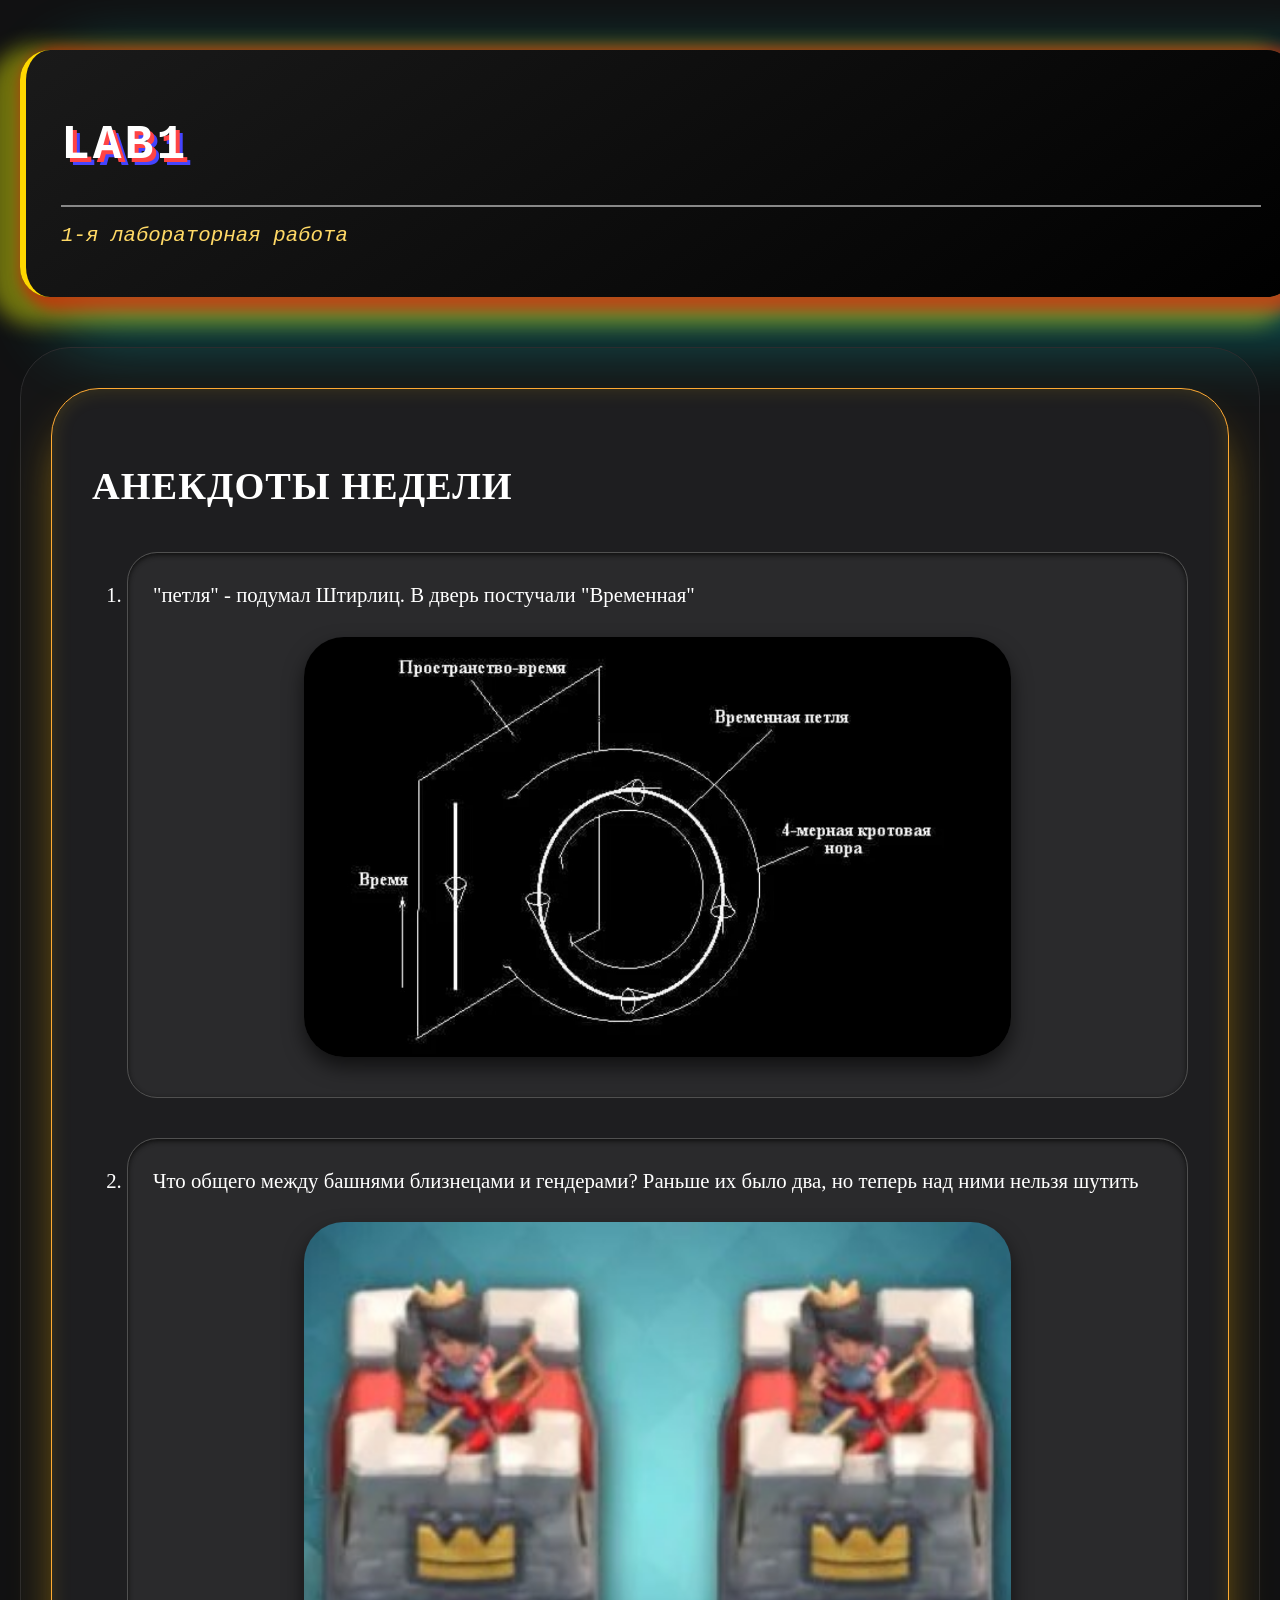
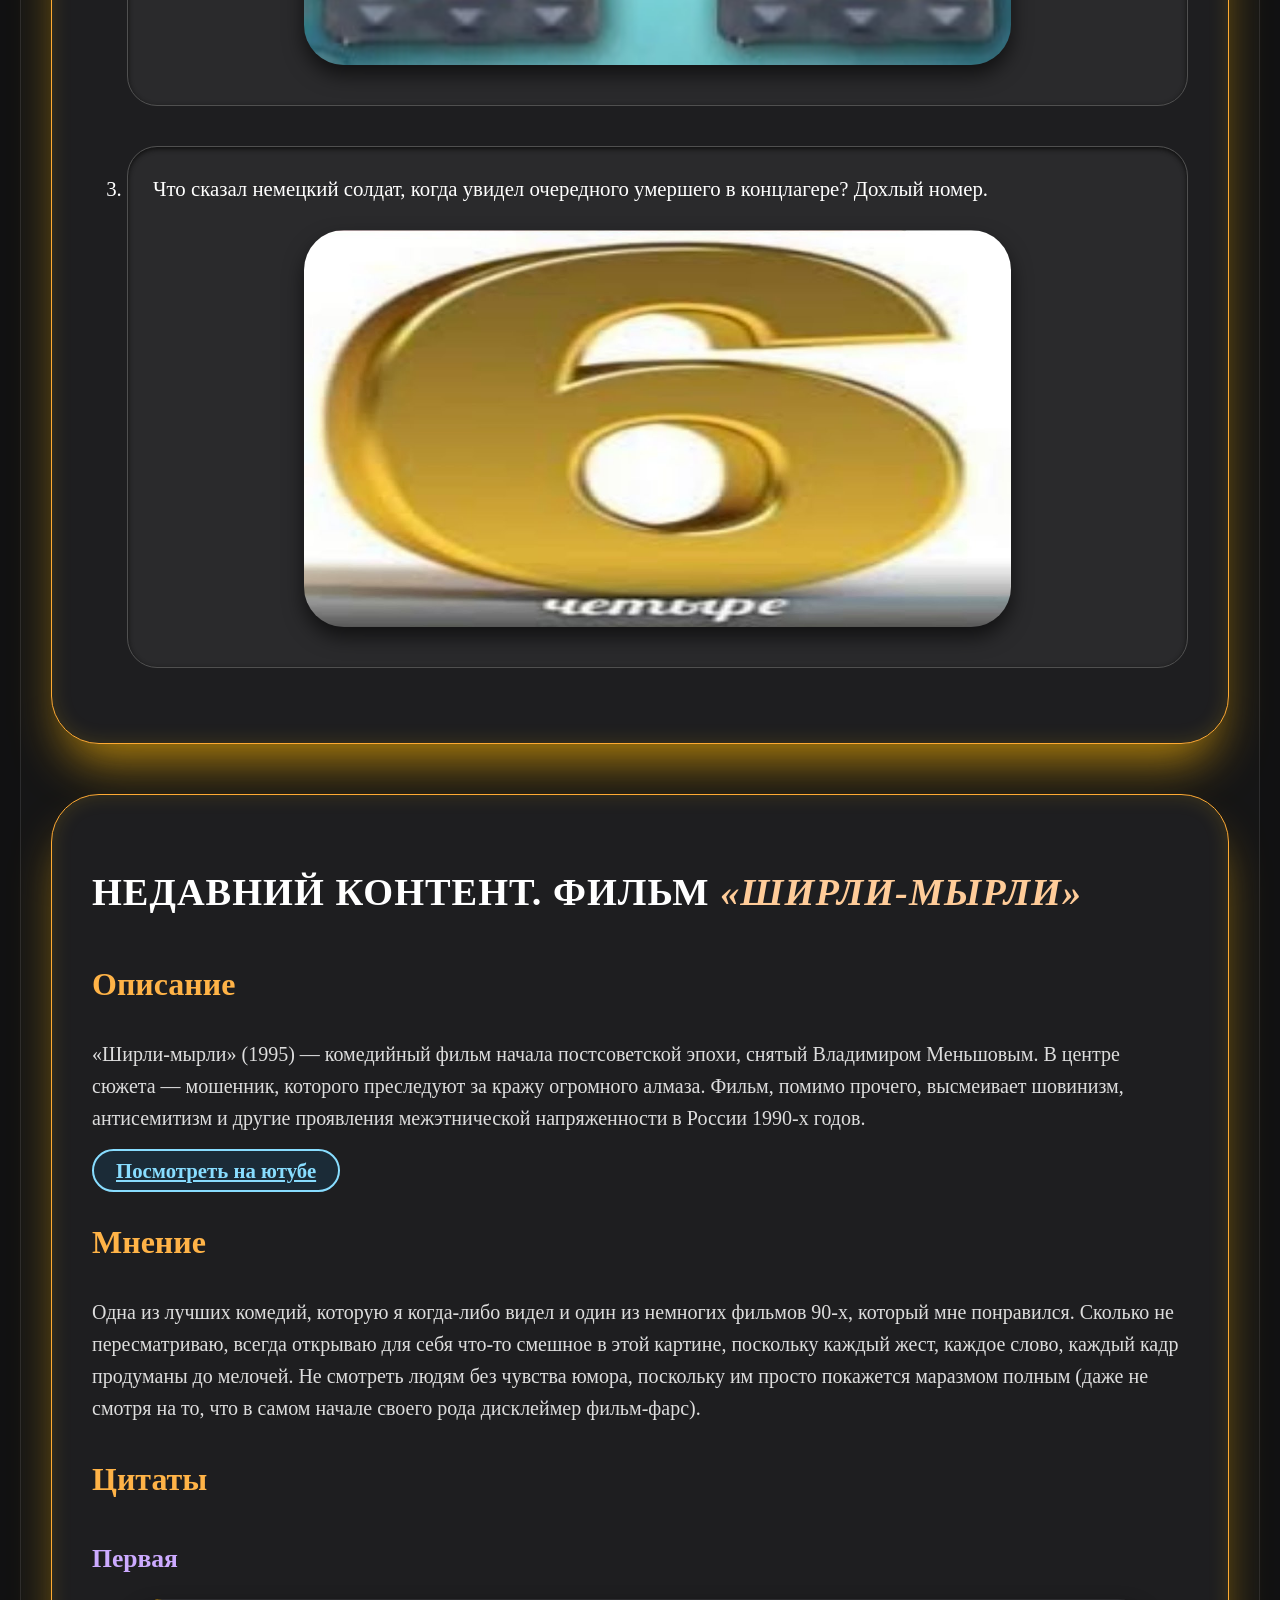
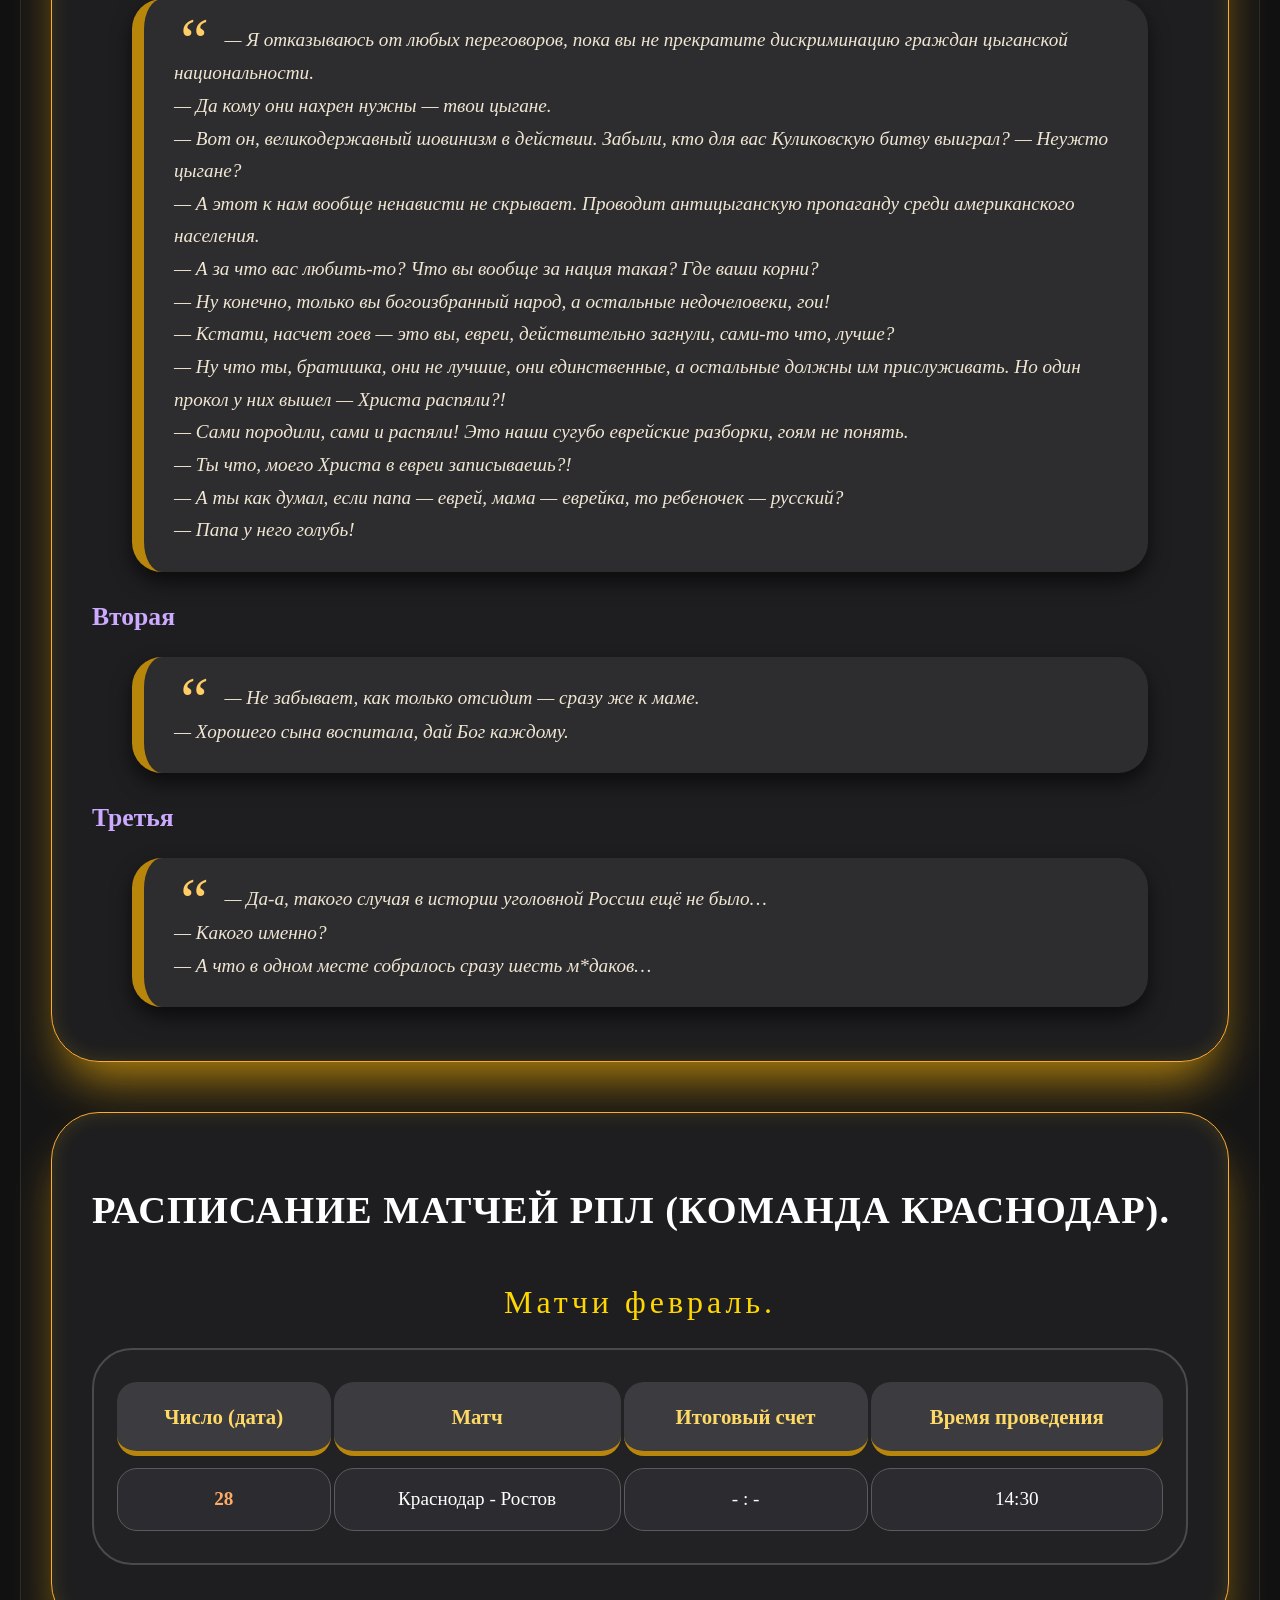
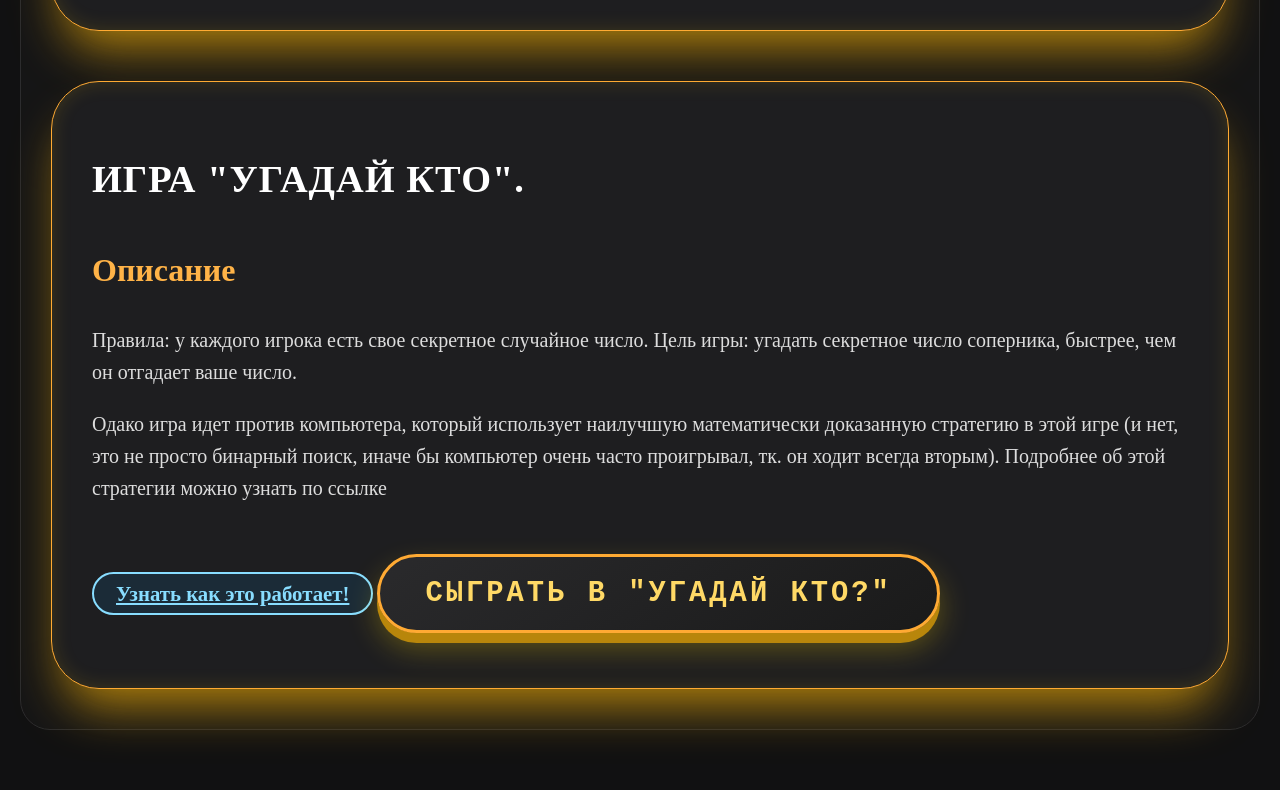
==== lab1_3/laba1.html @ 40fcf5c5 "Add files via upload" ====
﻿<!DOCTYPE html>
<html lang="ru">
<head>
    <meta charset="utf-8">
    <title>лаба 1</title>
    <style>

        body {
            background-color: #111112;
            line-height: 1.6;
            padding: 20px;
            max-width: 1400px;
            margin: 0 auto;
        }

        header {
            width: 100%;
            max-width: 1200px;
            margin: 30px auto 50px auto;
            background: linear-gradient(145deg, #1a1a1a, #000000);
            color: white;
            font-size: 26px;
            font-family: 'Courier New', cursive, monospace;
            border-radius: 30px 30px 30px 30px;
            padding: 25px 35px;
            box-shadow: 8px 6px 13px 8px rgba(255, 0, 0, 0.5), -16px 12px 20px 16px rgba(255, 255, 0, 0.4), 48px 26px 71px 16px rgba(0, 255, 255, 0.3);
            border-left: 6px solid gold;
        }

            header h1 {
                font-size: 3rem;
                text-shadow: 4px 4px 0 #ff4444, 7px 7px 0 #4444ff;
                letter-spacing: 3px;
                margin-bottom: 10px;
            }

            header p {
                font-size: 1.3rem;
                color: #ffd966;
                font-style: italic;
                border-top: 2px solid #888;
                padding-top: 12px;
            }

        main {
            background-color: rgba(255, 255, 255, 0.02);
            border-radius: 50px 50px 30px 30px;
            padding: 40px 30px;
            backdrop-filter: blur(1px);
            border: 1px solid #2c2c2e;
            margin: 20px 0 40px 0;
        }

        article {
            display: flex;
            flex-direction: column;
            gap: 50px;
        }

        section {
            color: white;
            background: #1e1e20;
            padding: 35px 40px;
            border-radius: 48px 48px 48px 48px;
            border: 1px solid #ffaa33;
            box-shadow: 0 30px 50px -15px #b8860b, inset 0 0 20px rgba(255, 200, 0, 0.15);
        }

            section h2 {
                font-size: 2.4rem;
                color: white;
                margin-bottom: 35px;
                font-weight: 700;
                letter-spacing: 1px;
                text-transform: uppercase;
            }

            section h3 {
                font-size: 2rem;
                color: #ffb347;
                margin: 30px 0 15px 0;
                padding-bottom: 8px;
            }

            section h4 {
                font-size: 1.6rem;
                color: #ccaaff;
                margin: 25px 0 10px 0;
            }

            section ol {
                padding-left: 35px;
            }

            section li {
                margin-bottom: 40px;
                font-size: 1.3rem;
                background: #2a2a2c;
                padding: 25px 25px 30px 25px;
                border-radius: 30px;
                border: 1px solid #505050;
                box-shadow: inset 0 2px 5px #0f0f0f;
            }

                section li img {
                    max-width: 100%;
                    display: block;
                    margin: 25px auto 10px auto;
                    border-radius: 40px;
                    box-shadow: 0 10px 20px rgba(0,0,0,0.6);
                }

        blockquote {
            background: #2d2d30;
            padding: 25px 30px;
            border-radius: 30px;
            font-style: italic;
            color: #f0e6d2;
            border-left: 12px solid #b8860b;
            font-size: 1.2rem;
            box-shadow: 0 10px 20px rgba(0,0,0,0.6);
            line-height: 1.7;
        }

            blockquote::before {
                content: "“";
                font-size: 4rem;
                color: #ffcc66;
                line-height: 0.5;
                vertical-align: middle;
                margin-right: 10px;
            }

        table {
            width: 100%;
            border-collapse: separate;
            border-spacing: 3px 12px;
            margin: 30px 0;
            background: #222225;
            border-radius: 40px;
            padding: 20px;
            border: 2px solid #4a4a4e;
        }

        caption {
            font-size: 2rem;
            color: gold;
            margin-bottom: 20px;
            letter-spacing: 4px;
        }

        th {
            background: #3b3b40;
            color: #ffd966;
            padding: 18px 15px;
            font-size: 1.3rem;
            border-radius: 20px 20px 20px 20px;
            border-bottom: 5px solid #b8860b;
        }

        td {
            background: #2c2c30;
            padding: 15px 20px;
            font-size: 1.2rem;
            border-radius: 20px;
            text-align: center;
            border: 1px solid #5a5a60;
        }

            td:first-child {
                font-weight: bold;
                color: #ffaa66;
            }

        a {
            color: #88ddff;
            font-weight: bold;
            font-size: 1.3rem;
            border: 2px solid #88ddff;
            padding: 8px 22px;
            border-radius: 60px;
            margin: 15px 0;
            background: rgba(0, 160, 255, 0.1);
        }

        p {
            margin-bottom: 20px;
            font-size: 1.25rem;
            color: #dddddd;
        }

        q {
            font-style: italic;
            color: #ffcc99;
            quotes: "«" "»";
        }

        img {
            width: 70%;
            height: auto;
            object-fit: cover;
            object-position: top;
        }

        .game-button {
            background: linear-gradient(145deg, #2a2a2c, #1a1a1a);
            color: #ffd966;
            font-size: 1.8rem;
            font-weight: bold;
            padding: 20px 45px;
            border: 3px solid #ffaa33;
            border-radius: 60px;
            cursor: pointer;
            margin: 30px 0 20px 0;
            box-shadow: 0 10px 0 #b8860b, 0 15px 30px rgba(255, 215, 0, 0.3);
            transition: all 0.15s ease;
            text-transform: uppercase;
            letter-spacing: 3px;
            font-family: 'Courier New', monospace;
            position: relative;
            overflow: hidden;
        }
            .game-button:hover {
                transform: translateY(-5px);
                box-shadow: 0 15px 0 #b8860b, 0 20px 40px rgba(255, 215, 0, 0.5);
                background: linear-gradient(145deg, #3a3a3c, #2a2a2a);
                color: #ffeb99;
                border-color: #ffc64a;
            }
    </style>
</head>
<body>
    <header>
        <h1>LAB1</h1>
        <p>1-я лабораторная работа</p>
    </header>

    <main>
        <article>
            <section>
                <h2>Анекдоты недели</h2>
                <ol>
                    <li>
                        "петля" - подумал Штирлиц. В дверь постучали "Временная"
                        <img src="петля.jpeg" alt="петля">
                    </li>
                    <li>
                        Что общего между башнями близнецами и гендерами? Раньше их было два, но теперь над ними нельзя шутить
                        <img src="башни.jpg" alt="башни">
                    </li>
                    <li>
                        Что сказал немецкий солдат, когда увидел очередного умершего в концлагере? Дохлый номер.
                        <img src="номер.jpg" alt="четыре">
                    </li>
                </ol>
            </section>

            <section>
                <h2>Недавний контент. Фильм <q>Ширли-мырли</q></h2>

                <h3>Описание</h3>
                <p>
                    «Ширли-мырли» (1995) — комедийный фильм начала постсоветской эпохи, снятый Владимиром Меньшовым.
                    В центре сюжета — мошенник, которого преследуют за кражу огромного алмаза. Фильм, помимо прочего,
                    высмеивает шовинизм, антисемитизм и другие проявления межэтнической напряженности в России 1990-х годов.
                </p>
                <a href="https://www.youtube.com/watch?v=_v3Kl79PMuE" target="_blank">Посмотреть на ютубе</a>

                <h3>Мнение</h3>
                <p>
                    Одна из лучших комедий, которую я когда-либо видел и один из немногих фильмов 90-х, который мне понравился.
                    Сколько не пересматриваю, всегда открываю для себя что-то смешное в этой картине, поскольку каждый жест, каждое слово, каждый кадр продуманы до мелочей.
                    Не смотреть людям без чувства юмора, поскольку им просто покажется маразмом полным (даже не смотря на то, что в самом начале своего рода дисклеймер фильм-фарс).
                </p>

                <h3>Цитаты</h3>

                <h4>Первая</h4>
                <blockquote>
                    — Я отказываюсь от любых переговоров, пока вы не прекратите дискриминацию граждан цыганской национальности.<br />
                    — Да кому они нахрен нужны — твои цыгане.<br />
                    — Вот он, великодержавный шовинизм в действии. Забыли, кто для вас Куликовскую битву выиграл? — Неужто цыгане?<br />
                    — А этот к нам вообще ненависти не скрывает. Проводит антицыганскую пропаганду среди американского населения.<br />
                    — А за что вас любить-то? Что вы вообще за нация такая? Где ваши корни?<br />
                    — Ну конечно, только вы богоизбранный народ, а остальные недочеловеки, гои!<br />
                    — Кстати, насчет гоев — это вы, евреи, действительно загнули, сами-то что, лучше?<br />
                    — Ну что ты, братишка, они не лучшие, они единственные, а остальные должны им прислуживать. Но один прокол у них вышел — Христа распяли?!<br />
                    — Сами породили, сами и распяли! Это наши сугубо еврейские разборки, гоям не понять.<br />
                    — Ты что, моего Христа в евреи записываешь?!<br />
                    — А ты как думал, если папа — еврей, мама — еврейка, то ребеночек — русский?<br />
                    — Папа у него голубь!<br />
                </blockquote>

                <h4>Вторая</h4>
                <blockquote>
                    — Не забывает, как только отсидит — сразу же к маме.<br />
                    — Хорошего сына воспитала, дай Бог каждому.<br />
                </blockquote>

                <h4>Третья</h4>
                <blockquote>
                    — Да-а, такого случая в истории уголовной России ещё не было…<br />
                    — Какого именно?<br />
                    — А что в одном месте собралось сразу шесть м*даков…<br />
                </blockquote>
            </section>

            <section>
                <h2>Расписание матчей РПЛ (команда Краснодар).</h2>

                <table>
                    <caption>
                        Матчи февраль.
                    </caption>

                    <thead>
                        <tr>
                            <th>Число (дата)</th>
                            <th>Матч</th>
                            <th>Итоговый счет</th>
                            <th>Время проведения</th>
                        </tr>
                    </thead>

                    <tbody>
                        <tr>
                            <td>28</td>
                            <td>Краснодар - Ростов</td>
                            <td>- : -</td>
                            <td>14:30</td>
                        </tr>
                    </tbody>
                </table>
            </section>

            <section>
                <h2>Игра "Угадай кто".</h2>
                <h3>Описание</h3>
                <p>Правила: у каждого игрока есть свое секретное случайное число. Цель игры: угадать секретное число соперника, быстрее, чем он отгадает ваше число.</p>
                <p>Одако игра идет против компьютера, который использует наилучшую математически доказанную стратегию в этой игре 
                    (и нет, это не просто бинарный поиск, иначе бы компьютер очень часто проигрывал, тк. он ходит всегда вторым). Подробнее об этой стратегии можно узнать по ссылке</p>

                <a href="https://youtu.be/_3RNB8eOSx0?si=78ky8hLTkLDc64aY" target="_blank">Узнать как это работает!</a>

                <button class="game-button" onClick="startGame()">Сыграть в "Угадай кто?"</button>

            </section>

        </article>
    </main>

    <script src="guess_who.js"> </script>
</body>
</html>
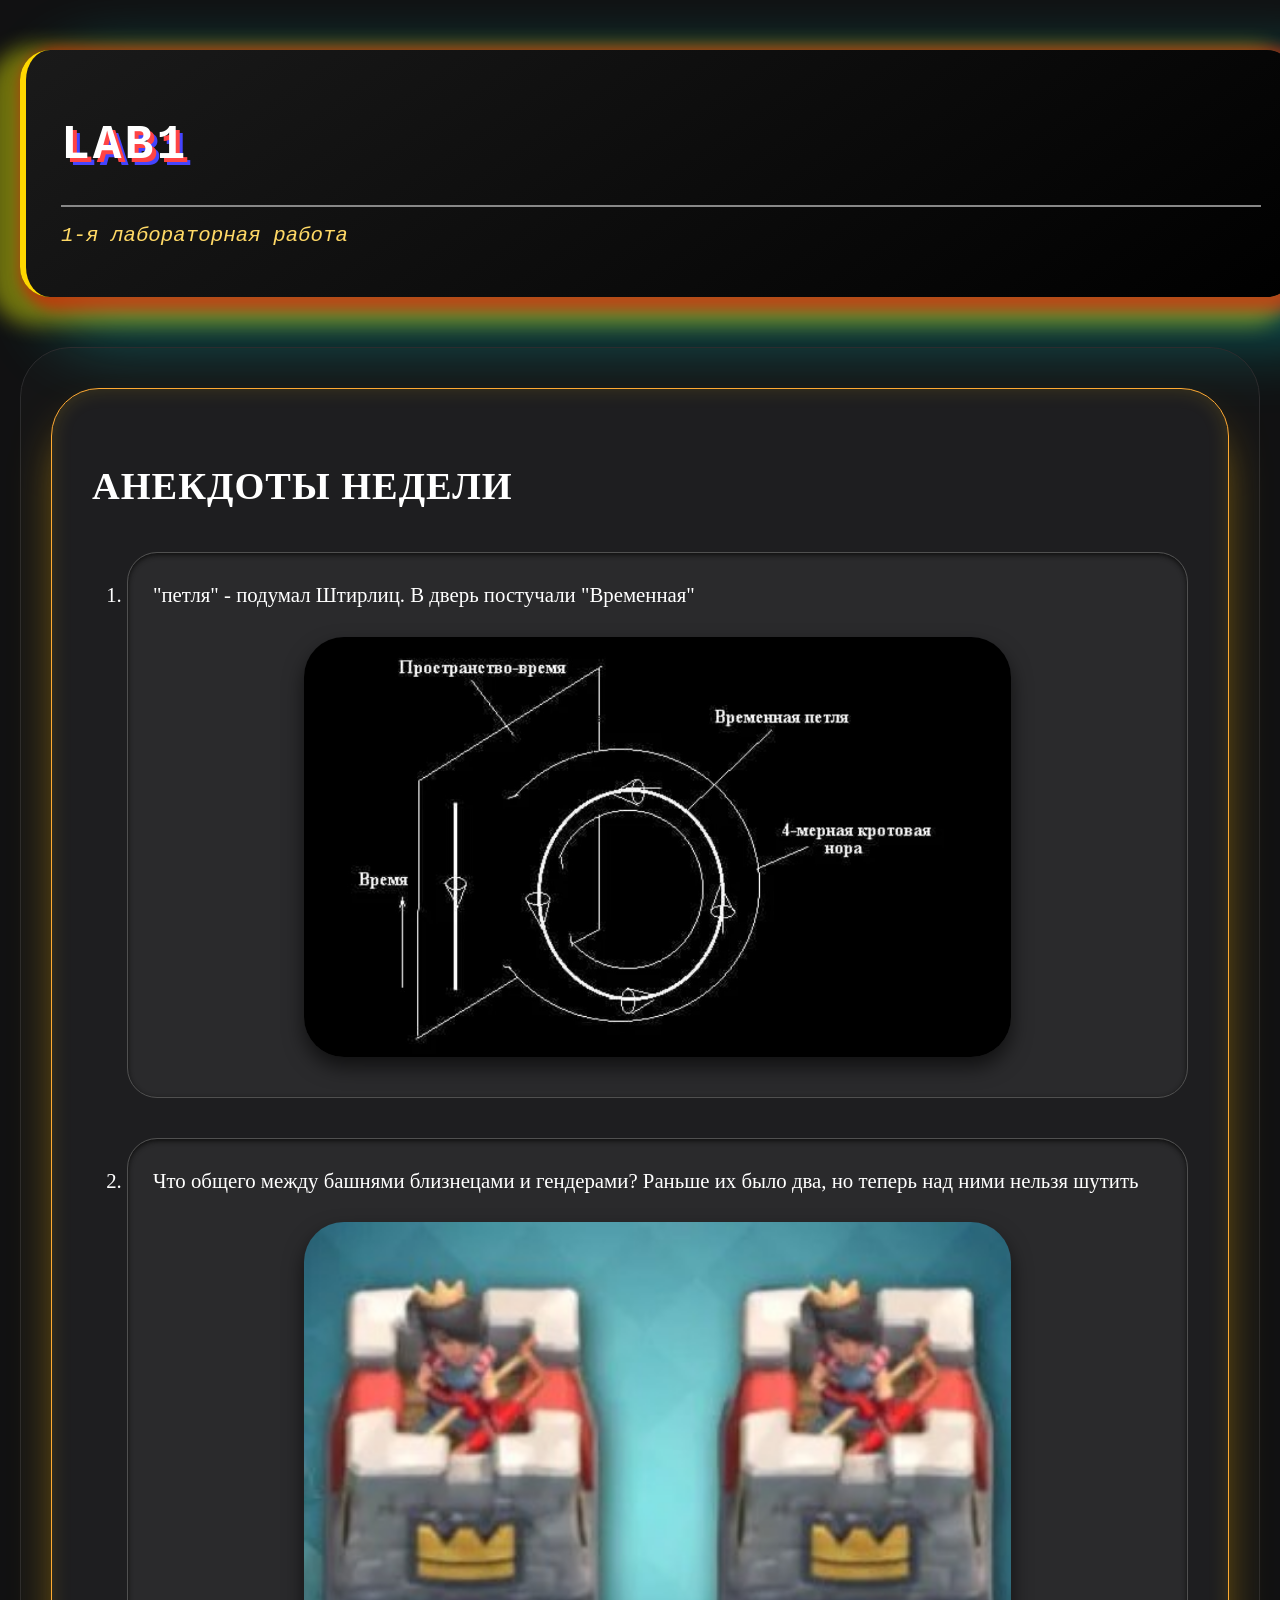
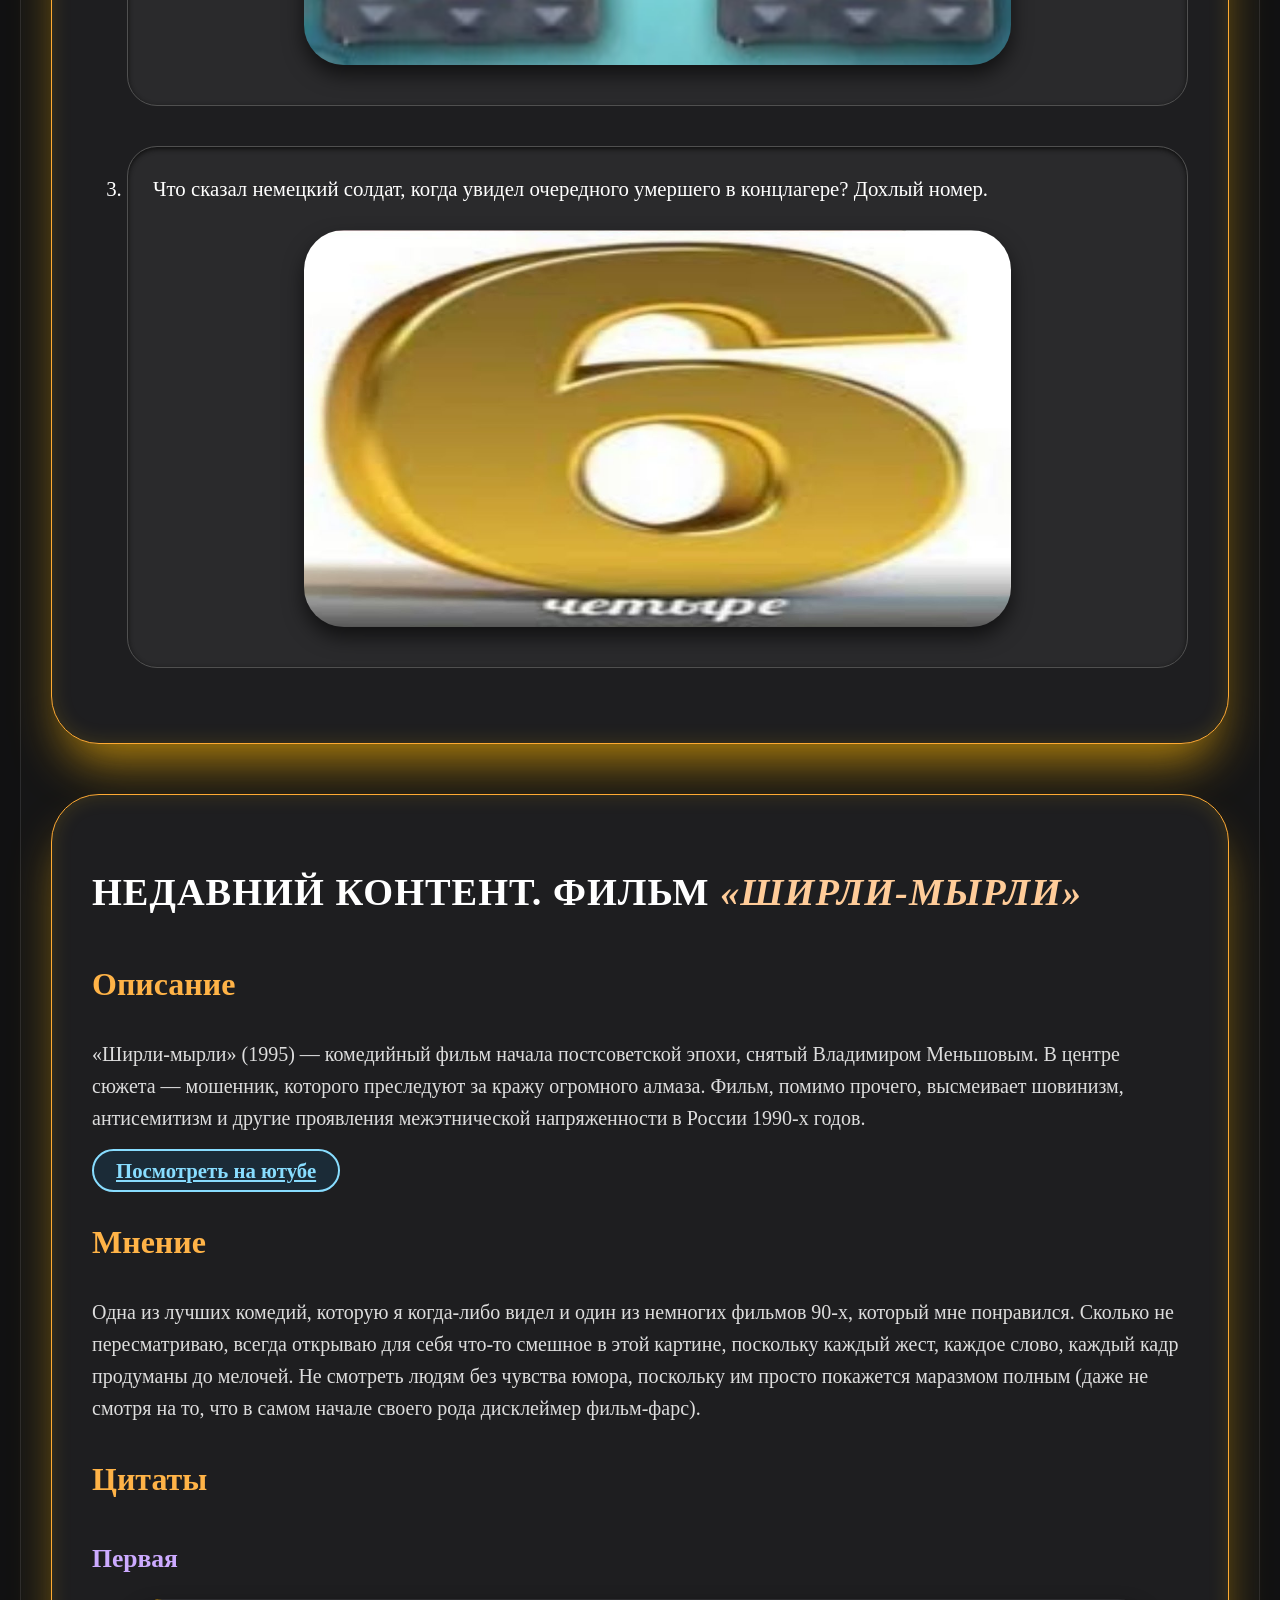
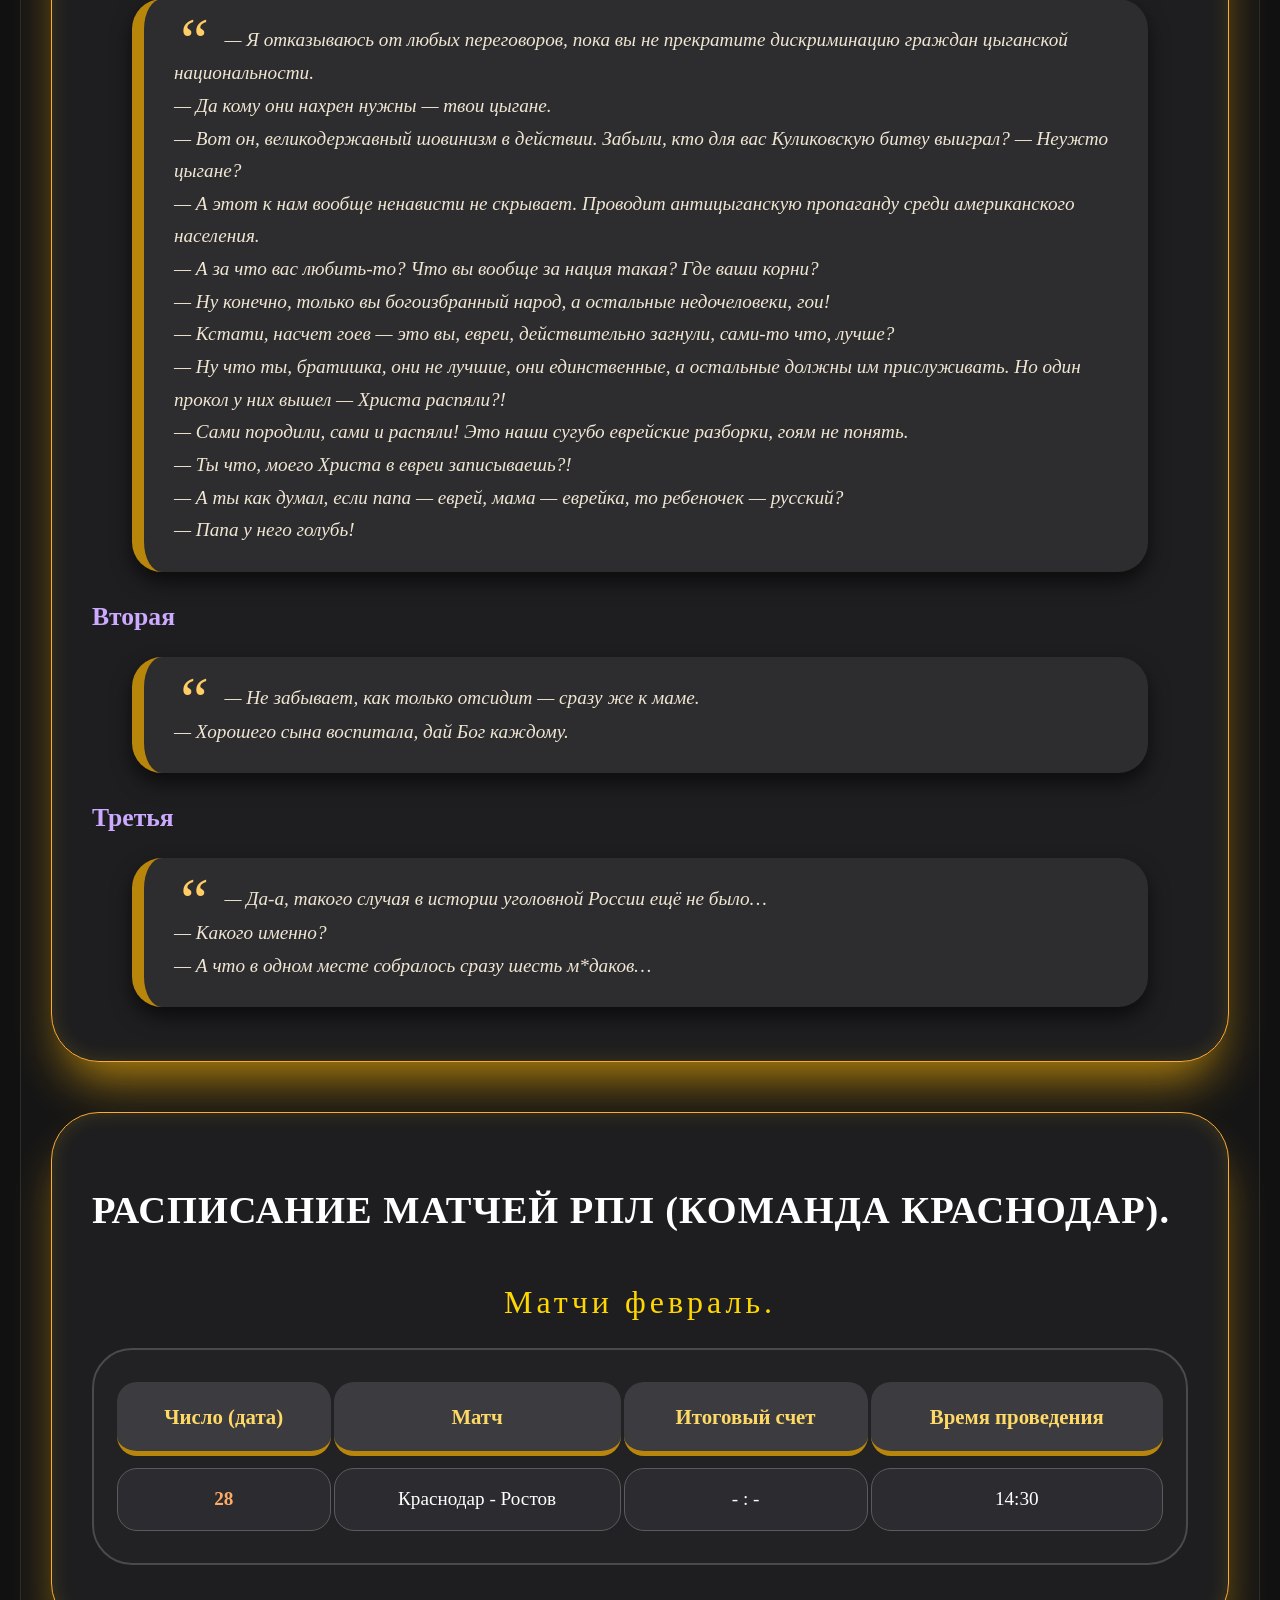
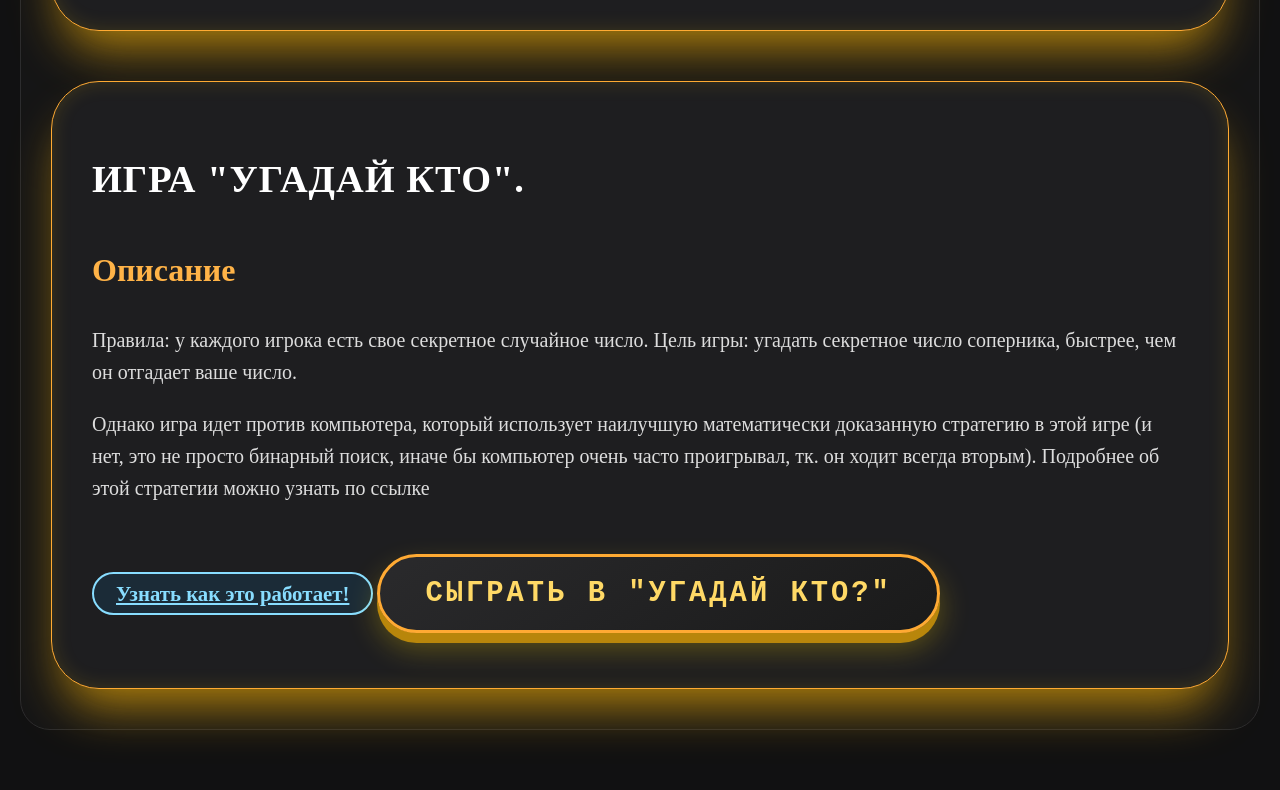
==== commit 63b1a9e7: "Update laba1.html" ====
--- a/lab1_3/laba1.html
+++ b/lab1_3/laba1.html
@@ -337,7 +337,7 @@
                 <h2>Игра "Угадай кто".</h2>
                 <h3>Описание</h3>
                 <p>Правила: у каждого игрока есть свое секретное случайное число. Цель игры: угадать секретное число соперника, быстрее, чем он отгадает ваше число.</p>
-                <p>Одако игра идет против компьютера, который использует наилучшую математически доказанную стратегию в этой игре 
+                <p>Однако игра идет против компьютера, который использует наилучшую математически доказанную стратегию в этой игре 
                     (и нет, это не просто бинарный поиск, иначе бы компьютер очень часто проигрывал, тк. он ходит всегда вторым). Подробнее об этой стратегии можно узнать по ссылке</p>
 
                 <a href="https://youtu.be/_3RNB8eOSx0?si=78ky8hLTkLDc64aY" target="_blank">Узнать как это работает!</a>
@@ -351,4 +351,4 @@
 
     <script src="guess_who.js"> </script>
 </body>
-</html>+</html>
